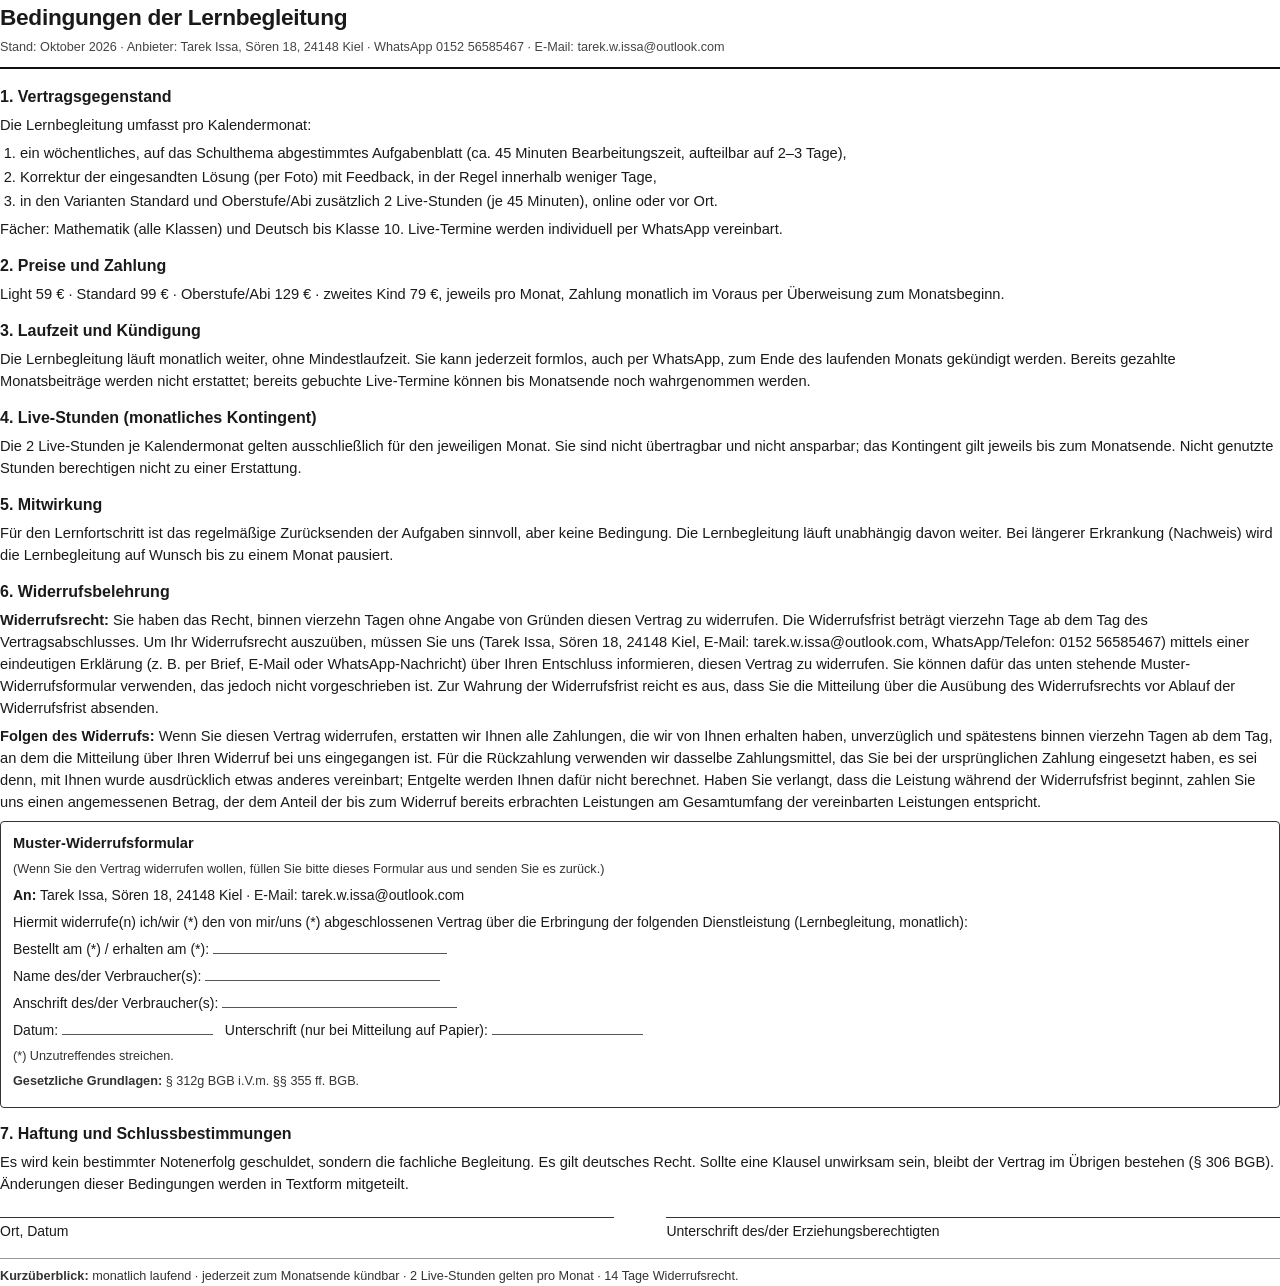
==== Bedingungen der Lernbegleitung (Quelle).html @ 2ab68fd8 "Bedingungen-PDF neu gesetzt: Titel+Produktname Lernbegleitung, Korrektur-Zeit entschärft; HTML-Quell" ====
<!DOCTYPE html>
<html lang="de">
<head>
<meta charset="utf-8">
<title>Bedingungen der Lernbegleitung</title>
<style>
  @page { size: A4; margin: 16mm 18mm; }
  * { box-sizing: border-box; }
  body { font-family: "Segoe UI", "Inter", Arial, sans-serif; font-size: 11pt; line-height: 1.5; color: #1a1a1a; margin: 0; }
  h1 { font-size: 17pt; margin: 0 0 4px 0; letter-spacing: -0.3px; }
  .stand { font-size: 9.5pt; color: #444; margin-bottom: 16px; padding-bottom: 10px; border-bottom: 2px solid #111; }
  h2 { font-size: 12pt; margin: 14px 0 5px 0; }
  p { margin: 0 0 6px 0; }
  ol.sub { margin: 2px 0 6px 0; padding-left: 20px; }
  ol.sub li { margin-bottom: 2px; }
  .box { border: 1.4px solid #333; border-radius: 4px; padding: 10px 12px; margin: 8px 0 4px 0; font-size: 10.5pt; }
  .box h3 { font-size: 11pt; margin: 0 0 6px 0; }
  .wline { display: inline-block; border-bottom: 1px solid #555; min-width: 62mm; }
  .sig { display: flex; gap: 14mm; margin-top: 22px; font-size: 10.5pt; }
  .sig div { flex: 1; border-top: 1px solid #333; padding-top: 3px; }
  .kurz { margin-top: 16px; padding-top: 8px; border-top: 1px solid #999; font-size: 9.5pt; color: #333; }
  .small { font-size: 9.5pt; color: #333; }
</style>
</head>
<body>
<h1>Bedingungen der Lernbegleitung</h1>
<div class="stand">Stand: Oktober 2026 · Anbieter: Tarek Issa, Sören 18, 24148 Kiel · WhatsApp 0152 56585467 · E-Mail: tarek.w.issa@outlook.com</div>

<h2>1. Vertragsgegenstand</h2>
<p>Die Lernbegleitung umfasst pro Kalendermonat:</p>
<ol class="sub">
  <li>ein wöchentliches, auf das Schulthema abgestimmtes Aufgabenblatt (ca. 45 Minuten Bearbeitungszeit, aufteilbar auf 2–3 Tage),</li>
  <li>Korrektur der eingesandten Lösung (per Foto) mit Feedback, in der Regel innerhalb weniger Tage,</li>
  <li>in den Varianten Standard und Oberstufe/Abi zusätzlich 2 Live-Stunden (je 45 Minuten), online oder vor Ort.</li>
</ol>
<p>Fächer: Mathematik (alle Klassen) und Deutsch bis Klasse 10. Live-Termine werden individuell per WhatsApp vereinbart.</p>

<h2>2. Preise und Zahlung</h2>
<p>Light 59 € · Standard 99 € · Oberstufe/Abi 129 € · zweites Kind 79 €, jeweils pro Monat, Zahlung monatlich im Voraus per Überweisung zum Monatsbeginn.</p>

<h2>3. Laufzeit und Kündigung</h2>
<p>Die Lernbegleitung läuft monatlich weiter, ohne Mindestlaufzeit. Sie kann jederzeit formlos, auch per WhatsApp, zum Ende des laufenden Monats gekündigt werden. Bereits gezahlte Monatsbeiträge werden nicht erstattet; bereits gebuchte Live-Termine können bis Monatsende noch wahrgenommen werden.</p>

<h2>4. Live-Stunden (monatliches Kontingent)</h2>
<p>Die 2 Live-Stunden je Kalendermonat gelten ausschließlich für den jeweiligen Monat. Sie sind nicht übertragbar und nicht ansparbar; das Kontingent gilt jeweils bis zum Monatsende. Nicht genutzte Stunden berechtigen nicht zu einer Erstattung.</p>

<h2>5. Mitwirkung</h2>
<p>Für den Lernfortschritt ist das regelmäßige Zurücksenden der Aufgaben sinnvoll, aber keine Bedingung. Die Lernbegleitung läuft unabhängig davon weiter. Bei längerer Erkrankung (Nachweis) wird die Lernbegleitung auf Wunsch bis zu einem Monat pausiert.</p>

<h2>6. Widerrufsbelehrung</h2>
<p><b>Widerrufsrecht:</b> Sie haben das Recht, binnen vierzehn Tagen ohne Angabe von Gründen diesen Vertrag zu widerrufen. Die Widerrufsfrist beträgt vierzehn Tage ab dem Tag des Vertragsabschlusses. Um Ihr Widerrufsrecht auszuüben, müssen Sie uns (Tarek Issa, Sören 18, 24148 Kiel, E-Mail: tarek.w.issa@outlook.com, WhatsApp/Telefon: 0152 56585467) mittels einer eindeutigen Erklärung (z. B. per Brief, E-Mail oder WhatsApp-Nachricht) über Ihren Entschluss informieren, diesen Vertrag zu widerrufen. Sie können dafür das unten stehende Muster-Widerrufsformular verwenden, das jedoch nicht vorgeschrieben ist. Zur Wahrung der Widerrufsfrist reicht es aus, dass Sie die Mitteilung über die Ausübung des Widerrufsrechts vor Ablauf der Widerrufsfrist absenden.</p>
<p><b>Folgen des Widerrufs:</b> Wenn Sie diesen Vertrag widerrufen, erstatten wir Ihnen alle Zahlungen, die wir von Ihnen erhalten haben, unverzüglich und spätestens binnen vierzehn Tagen ab dem Tag, an dem die Mitteilung über Ihren Widerruf bei uns eingegangen ist. Für die Rückzahlung verwenden wir dasselbe Zahlungsmittel, das Sie bei der ursprünglichen Zahlung eingesetzt haben, es sei denn, mit Ihnen wurde ausdrücklich etwas anderes vereinbart; Entgelte werden Ihnen dafür nicht berechnet. Haben Sie verlangt, dass die Leistung während der Widerrufsfrist beginnt, zahlen Sie uns einen angemessenen Betrag, der dem Anteil der bis zum Widerruf bereits erbrachten Leistungen am Gesamtumfang der vereinbarten Leistungen entspricht.</p>

<div class="box">
  <h3>Muster-Widerrufsformular</h3>
  <p class="small">(Wenn Sie den Vertrag widerrufen wollen, füllen Sie bitte dieses Formular aus und senden Sie es zurück.)</p>
  <p><b>An:</b> Tarek Issa, Sören 18, 24148 Kiel · E-Mail: tarek.w.issa@outlook.com</p>
  <p>Hiermit widerrufe(n) ich/wir (*) den von mir/uns (*) abgeschlossenen Vertrag über die Erbringung der folgenden Dienstleistung (Lernbegleitung, monatlich):</p>
  <p>Bestellt am (*) / erhalten am (*): <span class="wline"></span></p>
  <p>Name des/der Verbraucher(s): <span class="wline"></span></p>
  <p>Anschrift des/der Verbraucher(s): <span class="wline"></span></p>
  <p>Datum: <span class="wline" style="min-width:40mm"></span> &nbsp; Unterschrift (nur bei Mitteilung auf Papier): <span class="wline" style="min-width:40mm"></span></p>
  <p class="small">(*) Unzutreffendes streichen.</p>
  <p class="small"><b>Gesetzliche Grundlagen:</b> § 312g BGB i.V.m. §§ 355 ff. BGB.</p>
</div>

<h2>7. Haftung und Schlussbestimmungen</h2>
<p>Es wird kein bestimmter Notenerfolg geschuldet, sondern die fachliche Begleitung. Es gilt deutsches Recht. Sollte eine Klausel unwirksam sein, bleibt der Vertrag im Übrigen bestehen (§ 306 BGB). Änderungen dieser Bedingungen werden in Textform mitgeteilt.</p>

<div class="sig">
  <div>Ort, Datum</div>
  <div>Unterschrift des/der Erziehungsberechtigten</div>
</div>

<div class="kurz"><b>Kurzüberblick:</b> monatlich laufend · jederzeit zum Monatsende kündbar · 2 Live-Stunden gelten pro Monat · 14 Tage Widerrufsrecht.</div>
</body>
</html>
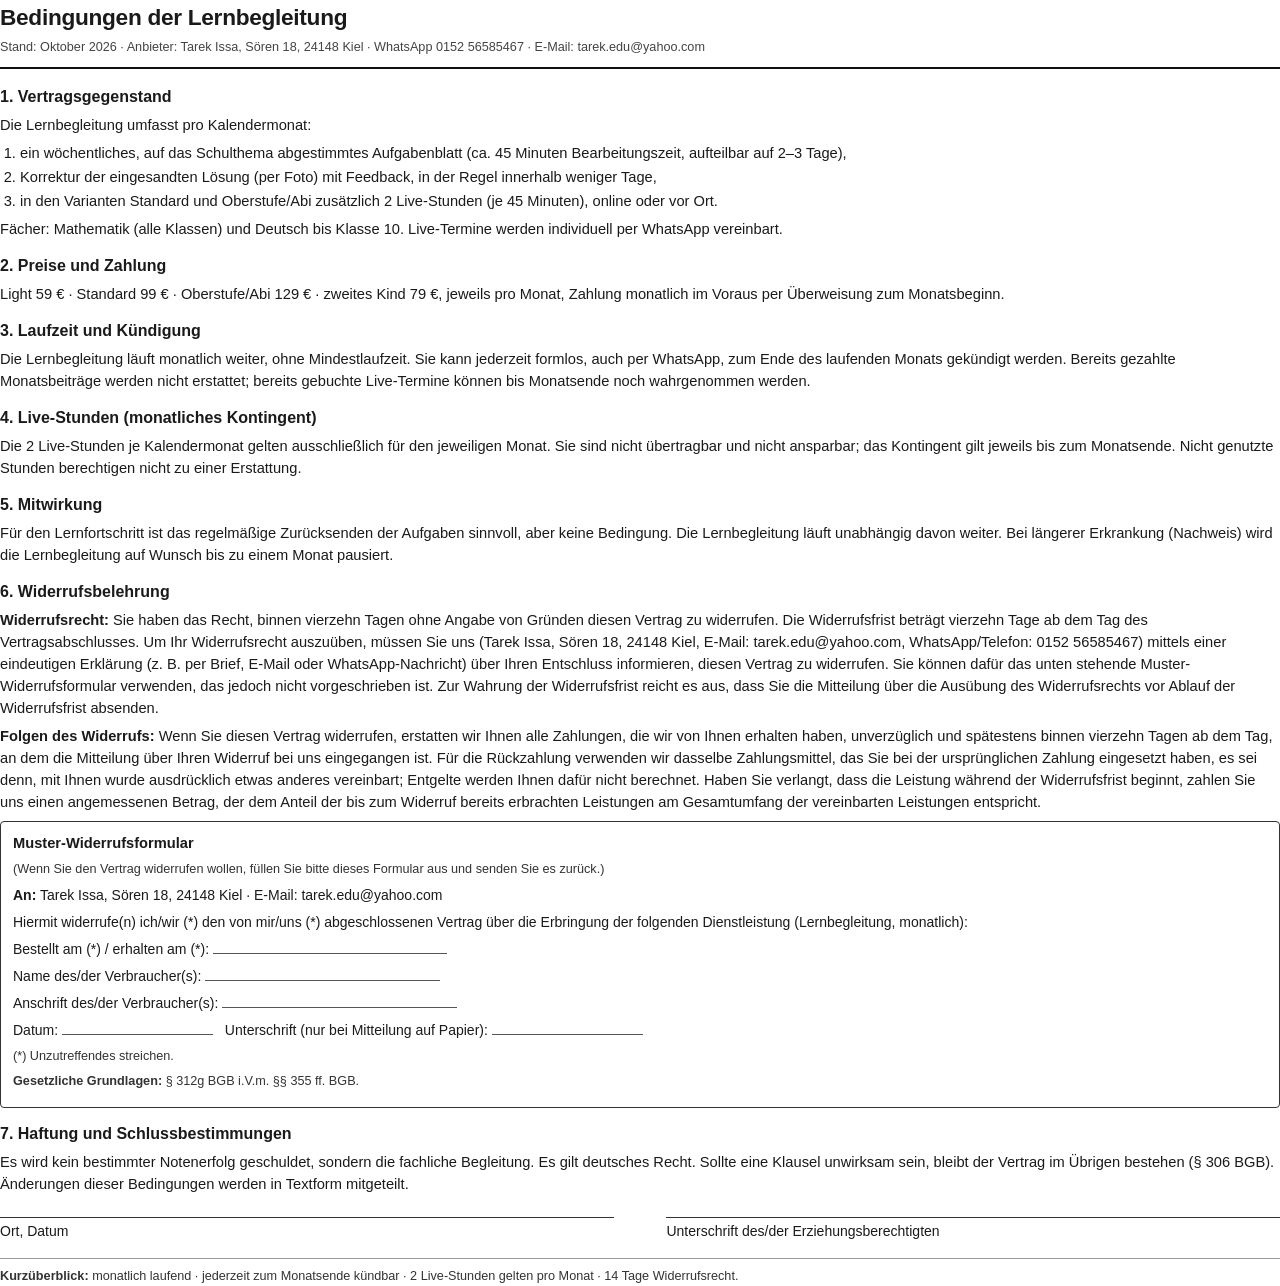
==== commit 5837e5e8: "Yahoo-Adresse statt Outlook (Website+PDF); Ruecksende-Hinweis WhatsApp/Email; neue Sektion Klassisch" ====
--- a/Bedingungen der Lernbegleitung (Quelle).html
+++ b/Bedingungen der Lernbegleitung (Quelle).html
@@ -24,7 +24,7 @@
 </head>
 <body>
 <h1>Bedingungen der Lernbegleitung</h1>
-<div class="stand">Stand: Oktober 2026 · Anbieter: Tarek Issa, Sören 18, 24148 Kiel · WhatsApp 0152 56585467 · E-Mail: tarek.w.issa@outlook.com</div>
+<div class="stand">Stand: Oktober 2026 · Anbieter: Tarek Issa, Sören 18, 24148 Kiel · WhatsApp 0152 56585467 · E-Mail: tarek.edu@yahoo.com</div>
 
 <h2>1. Vertragsgegenstand</h2>
 <p>Die Lernbegleitung umfasst pro Kalendermonat:</p>
@@ -48,13 +48,13 @@
 <p>Für den Lernfortschritt ist das regelmäßige Zurücksenden der Aufgaben sinnvoll, aber keine Bedingung. Die Lernbegleitung läuft unabhängig davon weiter. Bei längerer Erkrankung (Nachweis) wird die Lernbegleitung auf Wunsch bis zu einem Monat pausiert.</p>
 
 <h2>6. Widerrufsbelehrung</h2>
-<p><b>Widerrufsrecht:</b> Sie haben das Recht, binnen vierzehn Tagen ohne Angabe von Gründen diesen Vertrag zu widerrufen. Die Widerrufsfrist beträgt vierzehn Tage ab dem Tag des Vertragsabschlusses. Um Ihr Widerrufsrecht auszuüben, müssen Sie uns (Tarek Issa, Sören 18, 24148 Kiel, E-Mail: tarek.w.issa@outlook.com, WhatsApp/Telefon: 0152 56585467) mittels einer eindeutigen Erklärung (z. B. per Brief, E-Mail oder WhatsApp-Nachricht) über Ihren Entschluss informieren, diesen Vertrag zu widerrufen. Sie können dafür das unten stehende Muster-Widerrufsformular verwenden, das jedoch nicht vorgeschrieben ist. Zur Wahrung der Widerrufsfrist reicht es aus, dass Sie die Mitteilung über die Ausübung des Widerrufsrechts vor Ablauf der Widerrufsfrist absenden.</p>
+<p><b>Widerrufsrecht:</b> Sie haben das Recht, binnen vierzehn Tagen ohne Angabe von Gründen diesen Vertrag zu widerrufen. Die Widerrufsfrist beträgt vierzehn Tage ab dem Tag des Vertragsabschlusses. Um Ihr Widerrufsrecht auszuüben, müssen Sie uns (Tarek Issa, Sören 18, 24148 Kiel, E-Mail: tarek.edu@yahoo.com, WhatsApp/Telefon: 0152 56585467) mittels einer eindeutigen Erklärung (z. B. per Brief, E-Mail oder WhatsApp-Nachricht) über Ihren Entschluss informieren, diesen Vertrag zu widerrufen. Sie können dafür das unten stehende Muster-Widerrufsformular verwenden, das jedoch nicht vorgeschrieben ist. Zur Wahrung der Widerrufsfrist reicht es aus, dass Sie die Mitteilung über die Ausübung des Widerrufsrechts vor Ablauf der Widerrufsfrist absenden.</p>
 <p><b>Folgen des Widerrufs:</b> Wenn Sie diesen Vertrag widerrufen, erstatten wir Ihnen alle Zahlungen, die wir von Ihnen erhalten haben, unverzüglich und spätestens binnen vierzehn Tagen ab dem Tag, an dem die Mitteilung über Ihren Widerruf bei uns eingegangen ist. Für die Rückzahlung verwenden wir dasselbe Zahlungsmittel, das Sie bei der ursprünglichen Zahlung eingesetzt haben, es sei denn, mit Ihnen wurde ausdrücklich etwas anderes vereinbart; Entgelte werden Ihnen dafür nicht berechnet. Haben Sie verlangt, dass die Leistung während der Widerrufsfrist beginnt, zahlen Sie uns einen angemessenen Betrag, der dem Anteil der bis zum Widerruf bereits erbrachten Leistungen am Gesamtumfang der vereinbarten Leistungen entspricht.</p>
 
 <div class="box">
   <h3>Muster-Widerrufsformular</h3>
   <p class="small">(Wenn Sie den Vertrag widerrufen wollen, füllen Sie bitte dieses Formular aus und senden Sie es zurück.)</p>
-  <p><b>An:</b> Tarek Issa, Sören 18, 24148 Kiel · E-Mail: tarek.w.issa@outlook.com</p>
+  <p><b>An:</b> Tarek Issa, Sören 18, 24148 Kiel · E-Mail: tarek.edu@yahoo.com</p>
   <p>Hiermit widerrufe(n) ich/wir (*) den von mir/uns (*) abgeschlossenen Vertrag über die Erbringung der folgenden Dienstleistung (Lernbegleitung, monatlich):</p>
   <p>Bestellt am (*) / erhalten am (*): <span class="wline"></span></p>
   <p>Name des/der Verbraucher(s): <span class="wline"></span></p>
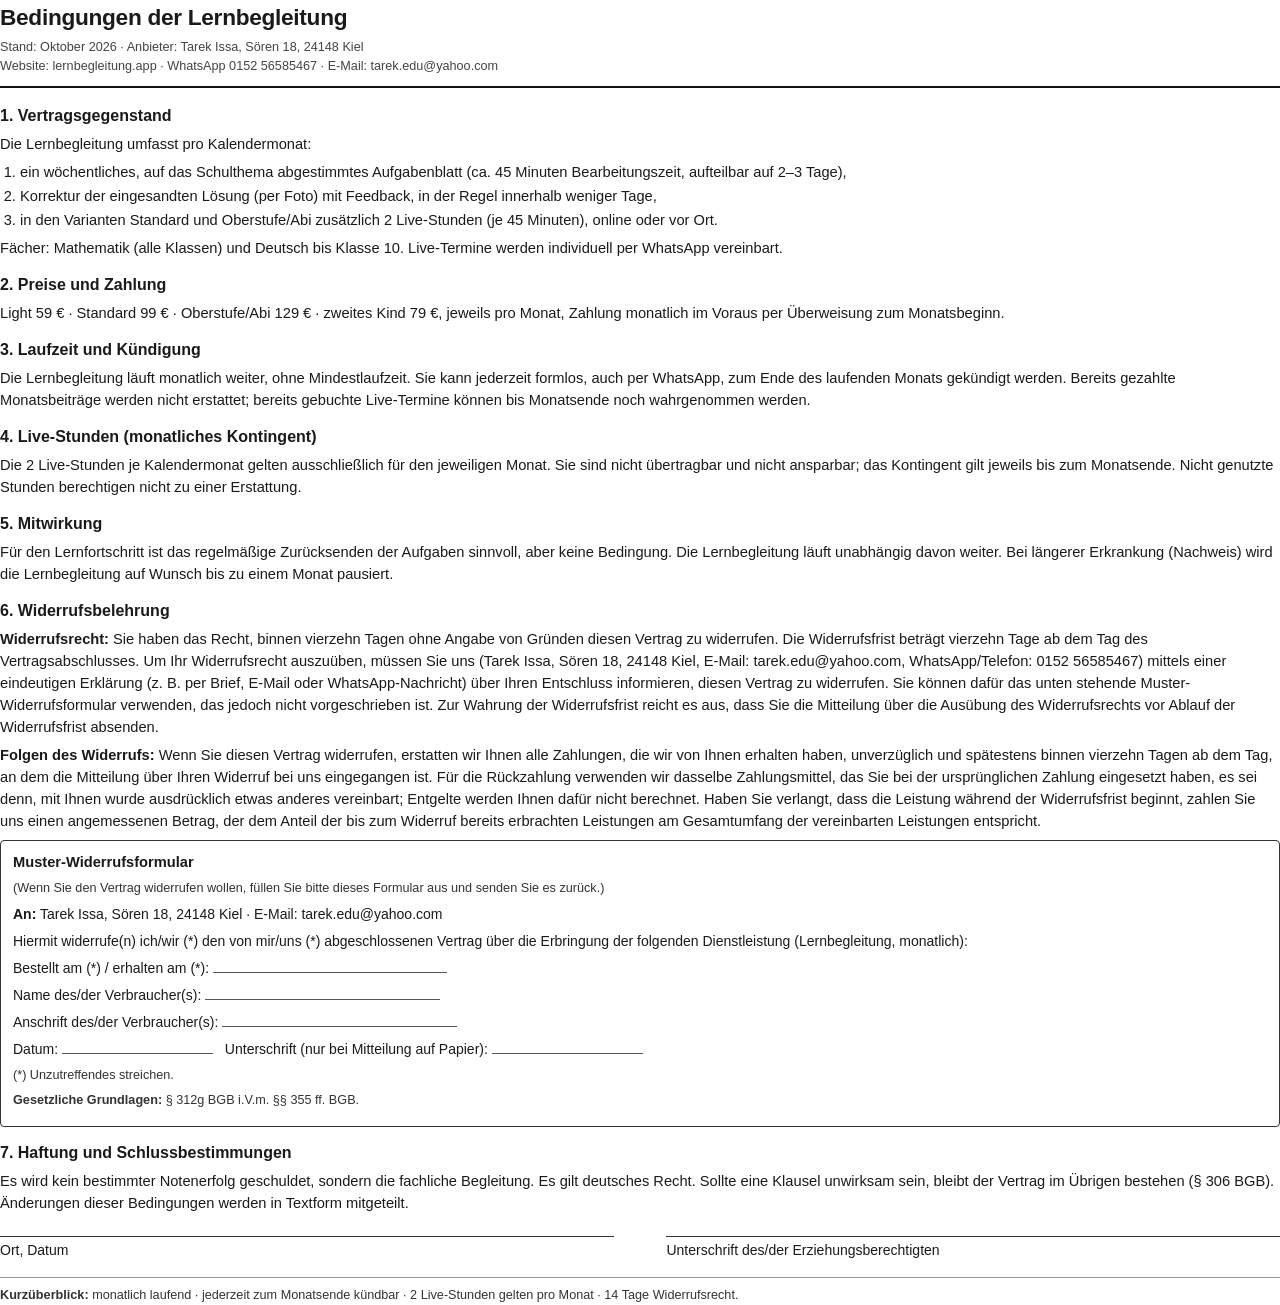
==== commit 2fa13318: "Bedingungen-PDF + Quelle: Website lernbegleitung.app in der Stand-Zeile" ====
--- a/Bedingungen der Lernbegleitung (Quelle).html
+++ b/Bedingungen der Lernbegleitung (Quelle).html
@@ -24,7 +24,7 @@
 </head>
 <body>
 <h1>Bedingungen der Lernbegleitung</h1>
-<div class="stand">Stand: Oktober 2026 · Anbieter: Tarek Issa, Sören 18, 24148 Kiel · WhatsApp 0152 56585467 · E-Mail: tarek.edu@yahoo.com</div>
+<div class="stand">Stand: Oktober 2026 · Anbieter: Tarek Issa, Sören 18, 24148 Kiel<br>Website: lernbegleitung.app · WhatsApp 0152&nbsp;56585467 · E-Mail: tarek.edu@yahoo.com</div>
 
 <h2>1. Vertragsgegenstand</h2>
 <p>Die Lernbegleitung umfasst pro Kalendermonat:</p>
